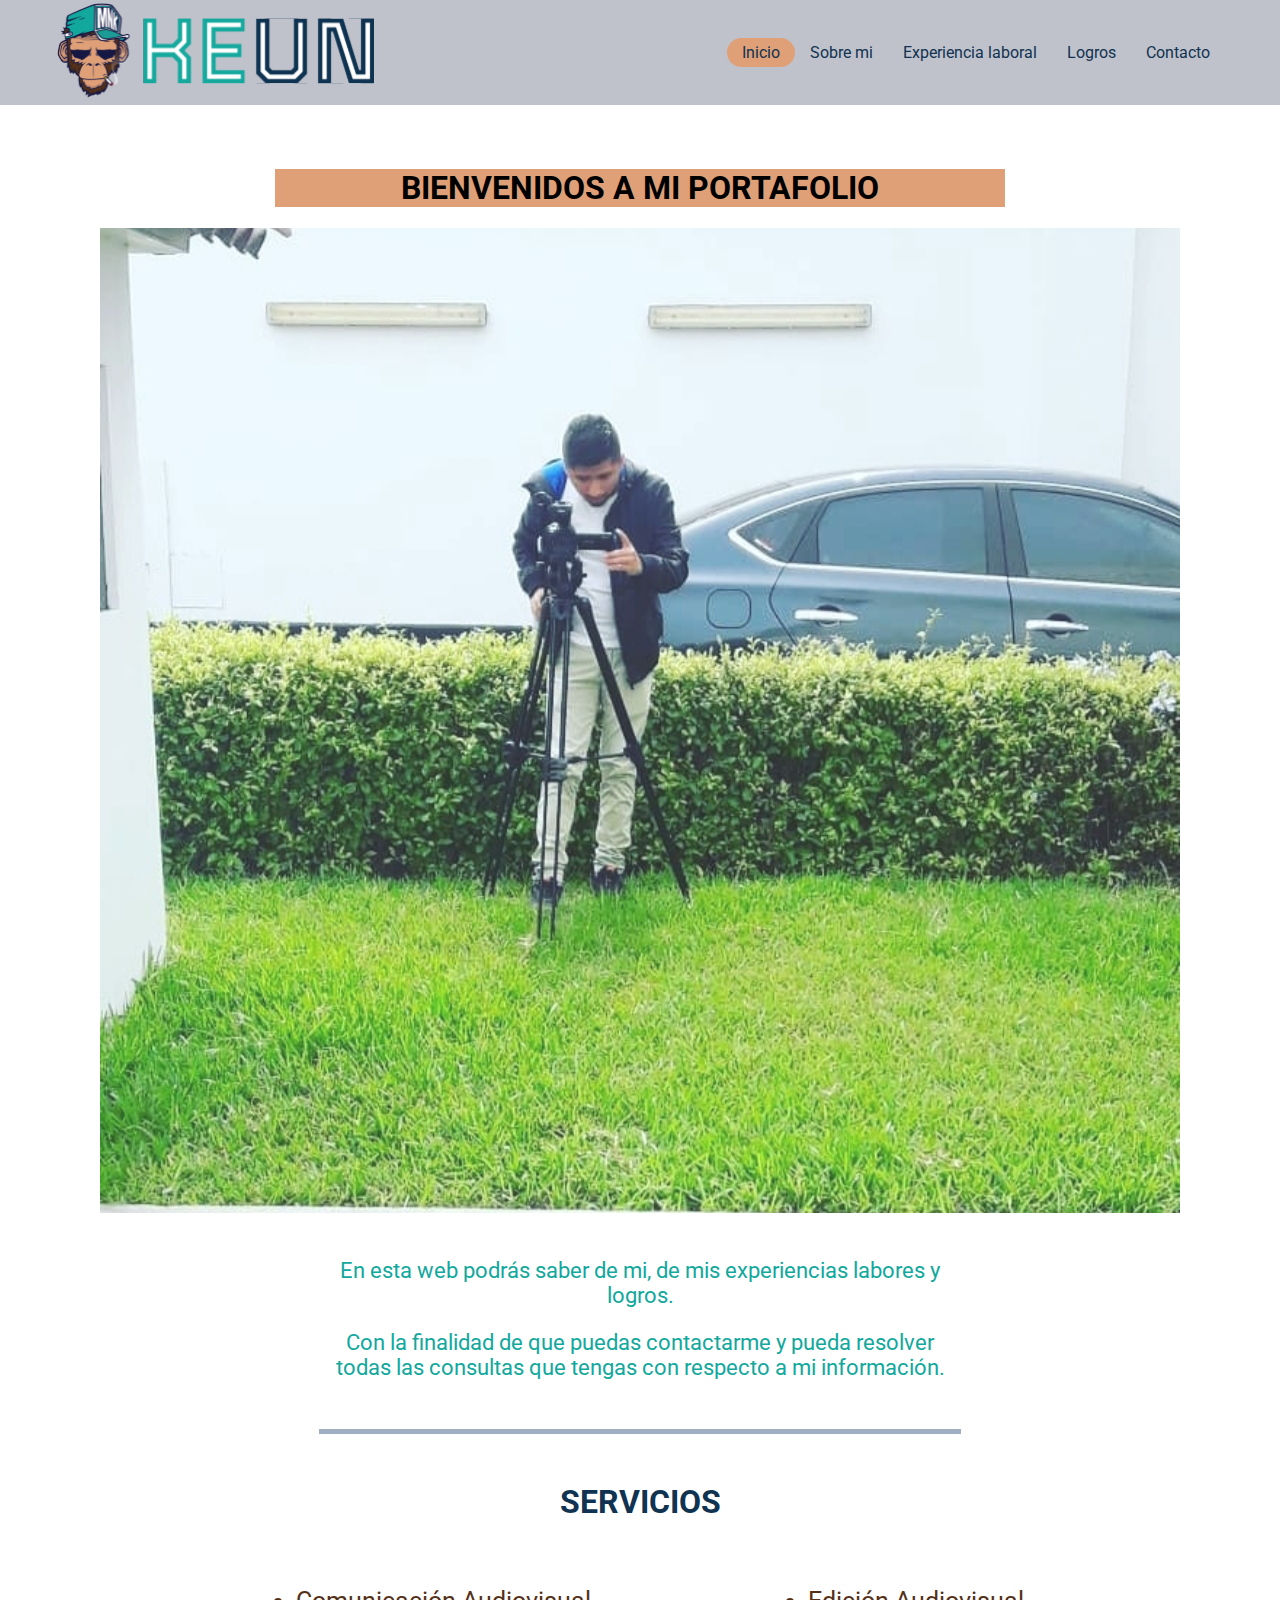
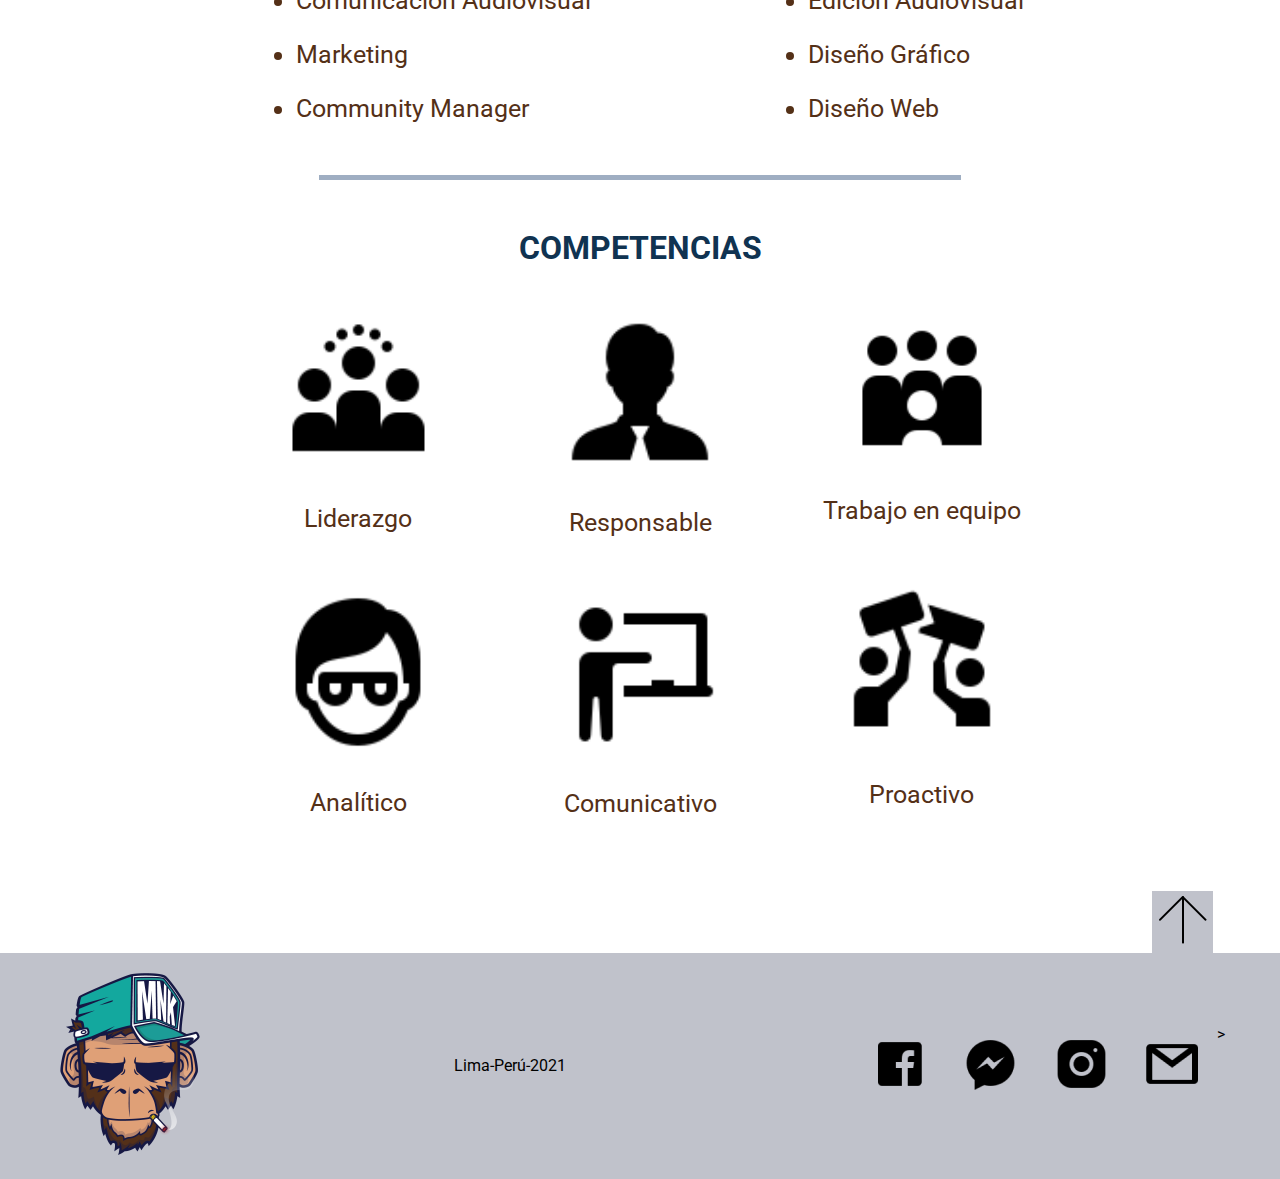
==== index.html @ 4e8a759c "Add files via upload" ====
<!DOCTYPE html>
<html lang="es">
	<head>
		<meta charset="utf-8">
		<meta name="viewport" content="width=device-width, initial-scale=1.0">
		<title>Portafolio Web - Kevin Usnayo</title>
		<link rel="stylesheet" href="css/style.css">
		<link rel="preconnect" href="https://fonts.googleapis.com">
		<link rel="preconnect" href="https://fonts.gstatic.com" crossorigin>
		<link href="https://fonts.googleapis.com/css2?family=Roboto:wght@300;500;700&display=swap" rel="stylesheet">
	</head>



	<body>
		<header class="ku-header">
			<div class="ku-header__img">
				<a href="index.html" name="cabecera">
					<img src="images/logo_keun.svg" alt="Keun">
				</a>
				<nav>
					<ul class="ku-header__nav">
						<LI><a href="index.html" class="ku-navlist activo">Inicio</a></LI>
						<li><a href="sobre_mi.html" class="ku-navlist">Sobre mi</a></li>
						<li><a href="experiencia_laboral.html" class="ku-navlist">Experiencia laboral</a></li>
						<li><a href="logros.html" class="ku-navlist">Logros</a></li>
						<li><a href="contacto.html" class="ku-navlist">Contacto</a></li>
					</ul>
				</nav>
			</div>
		</header>
		
	<main>

			<div class="ku-bienvenido">
				<h1 class="ku-bienvenido__titulo">BIENVENIDOS A MI PORTAFOLIO</h1>
			</div>
			<section class="ku-imageninicial">
				<img src="images/asd1.jpg" alt="kevin">
			</section>

</br>	

			<section class="textinicio">
				<p>En esta web podrás saber de mi, de mis experiencias labores y logros.</p>
				<p>Con la finalidad de que puedas contactarme y pueda resolver todas las consultas que tengas con respecto a mi información.</p>
			</section>
		</br>
			<hr size="5px" color= "#9FAEC2" />
		</br>

			<h1 class="ku-serviciostitulo">SERVICIOS</h1>

</br>

			<div class="ku-servicios__bloque">
				<div class="servibloque__uno">
					<nav>
						<ul>
							<li><p>Comunicación Audiovisual</p></li>
							<li><p>Marketing</p></li>
							<li><p>Community Manager</p></li>
						</ul>
					</nav>
				</div>

				<div class="servibloque__dos">
					<nav>
						<ul>
							<li><p>Edición Audiovisual</p></li>
							<li><p>Diseño Gráfico</p></li>
							<li><p>Diseño Web</p></li>
						</ul>
					</nav>
				</div>
			</div>
		</br>
			<hr size="5px" color= "#9FAEC2" />
		</br>

			<h1 class="ku-competenciastitulo">COMPETENCIAS</h1>

		</br>

			<section class="ku-competencias__bloque">
				<div class="competenbloque__uno">
					<img src="images/liderazgo.svg" alt="Liderazgo">
					<p>Liderazgo</p>
						</br>
					<img src="images/analitico.svg" alt="Analítico">
					<p>Analítico</p>
						</br>
				</div>

				<div class="competenbloque__dos">
					<img src="images/responsable.svg" alt="Responsable">
					<p>Responsable</p>
						</br>
					<img src="images/comunicativo.svg" alt="Comunicativo">
					<p>Comunicativo</p>
						</br>
				</div>

				<div class="competenbloque__tres">
					<img src="images/trabajoequipo.svg" alt="Trabajo en equipo">
					<p>Trabajo en equipo</p>
						</br>
					<img src="images/proactivo.svg" alt="Proactivo">
					<p>Proactivo</p>
						</br>
				</div>
			</section>

		</br>

			<div class="ku-flechaarriba">
				<a href="#cabecera">
				<img src="images/flecha.png" alt="flecha arriba">
				</a>
			</div>

	</main>

	</body>







	<footer class="ku-footer">
		<div class="ku-footer__container">
			<a href="index.html">
			<img src="images/mono.png" alt="Keun" width="150px">
			</a>
			<p class="ku-footerlugar">Lima-Perú-2021</p>
			<nav>
					<ul class="ku-container__rrss">
						<Li><a href="https://www.facebook.com" target="_blank" class="ku-rrss"><img src="images/facebook.png" alt="Facebook"></a></LI>
						<li><a href="https://www.facebook.com/messages/new" target="_blank" class="ku-rrss"><img src="images/messenger.png" alt="Messenger"></a></li>
						<li><a href="https://https://www.instagram.com/" target="_blank" class="ku-rrss"><img src="images/instagram.png" alt="Instagram"></a></li>
						<li><a href="https://www.gmail.com" target="_blank" class="ku-rrss"><img src="images/gmail.png" alt="Gmail"></a></li>>
					</ul>
				</nav>
		</div>

	</footer>


</html>
---- css/style.css ----
:root{
	--primario: #C0C2CB;
	--secundario: #3D3E3E;
	--primariooscuro: #543017;
	--secundarioclaro: #DFA077;
	--neutral: #103351;
	--coloruno: #11A89D;
}

body{
	margin: 0;
	font-family: Roboto; sans-serif;
}


hr{
	align-items: center;
	width: 50%
}




/* Header */

.ku-header{
	background-color: var(--primario);
}

	.ku-header__img{
		max-width: 1170px;
		margin-left: auto;
		margin-right:auto;
		display: flex;
		justify-content: space-between;
		align-items: center;
	}

			.ku-header__nav{
				list-style: none;
				display: flex;
				color: 
			}
					.ku-navlist{
						color: var(--neutral);
						display: block;
						padding: 5px 15px;
						text-decoration: none;
						border-radius: 30px;
						transition: background-color: 300ms;
					}

						.ku-navlist:hover{
							background-color: #ffff;
						}

.activo{
background-color: var(--secundarioclaro);
}

/*__________________*/





/* Footer */

.ku-footer{
	background-color: var(--primario);
}

	.ku-footer__container{
		display: flex;
		max-width: 1170px;
		justify-content: space-between;
		align-items: center;
		margin-left: auto;
		margin-right: auto;
		padding-top: 1%;
		padding-bottom: 1%
	}

		.ku-container__lugar{
			justify-content: center;
		}

		.ku-container__rrss{
			list-style: none;
			display: flex;
			width: 50%;
		}

			.ku-rrss{
				text-decoration: none;
				display: block;
				padding: 5px 15px;
			}

.ku-flechaarriba{
	padding:5px;
	background-color: #000000;
	background-color: var(--primario);
	display: flex;
	width: 4%;
	justify-content: center;
	margin-left: 90%;
}

/*__________________*/





/* Página Index */



.ku-bienvenido{
	text-align: center; 
	margin-top: 5%;
	background-color: #DFA077;
	width: 57%;
	max-width: 57%;
	align-items: center;
	justify-content: center;
	margin-left: auto;
	margin-right: auto;

}

.ku-imageninicial{
	opacity: 85%;
	text-align: center;
}

.textinicio{
	align-items: center;
	text-align: center;
	width: 50%;
	margin-left: auto;
	margin-right: auto;
	color: var(--coloruno);
	font-size: 22px;
}






		/* Servicios */

		.ku-serviciostitulo{
			text-align: center;
			color: var(--neutral);
		}

		.ku-servicios__bloque{
			display: flex;
			align-items: center;
			justify-content: center;
		}

			.servibloque__uno{
				width: 40%;
				color: #543017;
				font-size: 25px;
			}

			.servibloque__dos{
				color: #543017;
				font-size: 25px;
			}


		/*__________________*/


		/* Competencias */

		.ku-competenciastitulo{
			text-align: center;
			color: var(--neutral);
		}

		.ku-competencias__bloque{
			display: flex;
			align-items: center;
			justify-content: center;
		}

		.competenbloque__uno{
			width: 22%;
			text-align: center;
			color: #543017;
			font-size: 25px;
		}

		.competenbloque__dos{
			width: 22%;
			text-align: center;
			color: #543017;
			font-size: 25px;
		}

		.competenbloque__tres{
			text-align: center;
			width: 22%;
			color: #543017;
			font-size: 25px;
		}



		/*__________________*/



/*__________________*/






/* Página Sobre Mi */




.ku-sobremi__titulo{
	text-align: center; 
	margin-top: 5%;
	background-color: #DFA077;
	width: 57%;
	max-width: 57%;
	align-items: center;
	justify-content: center;
	margin-left: auto;
	margin-right: auto;

}

.ku-bannerpersonal{
	opacity: 85%;
	text-align: center;
}





.ku-informacion__titulo{
	text-align: left;
	margin-left: 25%
}

.ku-informacion__bloque{
	display: flex;
	align-items: center; 
	margin-left: auto;
	margin-right: auto;
	justify-content: center;
	width: 50%;
}
		.informacion__texto{
			padding-right: 5%;
			text-align: center;
		}

		.informacion__img{
			max-width: 90%;
			margin-right: 80%;
		}


.ku-hobbies__titulo{
	text-align: right;
	margin-right: 25%
}

.ku-hobbies__bloque{
	display: flex;
	align-items: center; 
	margin-left: auto;
	margin-right: auto;
	justify-content: center;
	width: 50%
}

		.hobbies__texto{
			padding-left: 8%;
			text-align: center;
		}

		.hobbies__img{
			max-width: 120%;
			
		}

.ku-habilidades__titulo{
	text-align: left;
	margin-left: 25%
}

.ku-habilidades__bloque{
	display: flex;
	align-items: center; 
	margin-left: auto;
	margin-right: auto;
	justify-content: center;
	text-align: center;
	width: 50%;
}
		.habilidades__texto{
			text-align: center;
		}

		.habilidades__img{
			width: 70%;
		}


.ku-visionmeta{
	display: flex;
	align-items: center;
	margin-left: auto;
	margin-right: auto;
	justify-content: center;
	text-align: center;
	width: 50%;
}

		.visionmeta__vision{
			text-align: center;
			padding-right:2%; 
		}

		.visionmeta__meta{
			text-align: center;
			padding-left: 2%;
		}


.ku-programas__titulo{
	text-align: center;
	font-size: 24px;
	margin-bottom: 3%;
}

		.bloqprogram__uno{
			display: flex;
			justify-content: center;
			align-items: center;
			text-align: center;
			margin-left: 5%;
			margin-right: 5%;
		}

		.bloqprogram__dos{
			display: flex;
			justify-content: center;
			align-items: center;
			text-align: center;
			margin-left: 5%;
			margin-right: 5%;
		}


.ku-cv__titulo{
	text-align: center;
}

		.cv__container{
			display: flex;
			text-align: center;
			justify-content: center;
		}

		.cv_texto{
			font-size: %;
		}

		.cv_link{
			background-color: var(--primario);
			text-decoration: none;
		}

/*__________________*/








/* Página Experiencia laboral */



.ku-sobremi__titulo{
	text-align: center; 
	margin-top: 5%;
	background-color: #DFA077;
	width: 57%;
	max-width: 57%;
	align-items: center;
	justify-content: center;
	margin-left: auto;
	margin-right: auto;

}

.ku-bannerpersonal{
	opacity: 85%;
	text-align: center;
}



.ku-explaboral__titulo{
	text-align: left;
	margin-left: 25%
}


.ku-expactual__bloque{
	display: flex;
	align-items: center; 
	margin-left: auto;
	margin-right: auto;
	justify-content: center;
	width: 50%;
	text-align: center;
}
		.expactual__texto{
			padding-left: 5%;
			text-align: center;
		}

		.expactual__img{
		}

.ku-expcarrera__titulo{
	text-align: left;
	margin-left: 25%
}

	.ku-expcarrera__bloque{
		display: flex;
		align-items: center; 
		margin-left: auto;
		margin-right: auto;
		justify-content: center;
		width: 50%;
		text-align: center;

	}
			.expcarrerabloque__uno{
			padding-right: 5%;
			}

			.expcarrerabloque__dos{
			padding-left: 5%;
			}

	.ku-expcarrera__bloqueop{
		display: flex;
		align-items: center;
		margin-right: auto;
		margin-left: auto;
		justify-content: center;
		width: 30%;	
		text-align: center;
	}




.ku-comienzo__titulo{
	text-align: left;
	margin-left: 25%
}

	.ku-comienzo__bloque{
		display: flex;
		align-items: center; 
		margin-left: auto;
		margin-right: auto;
		justify-content: center;
		width: 50%;
		text-align: center;
	}

		.comienzobloque__uno{
		padding-right: 5%;
		}

		.comienzobloque__dos{
		padding-left: 5%;
		}


.ku-comienzoopc__bloque{
	display: flex;
	align-items: center; 
	margin-left: auto;
	margin-right: auto;
	justify-content: center;
	width: 50%;
	text-align: center;
}
	
	.comienzoopc_uno{
		padding-right: 15%;
	}

	.comienzoopc_dos{
		padding-left: 15%;
	}



/*__________________*/




/* Página logros */


.ku-logros__titulo{
	text-align: center; 
	margin-top: 5%;
	background-color: #DFA077;
	width: 57%;
	max-width: 57%;
	align-items: center;
	justify-content: center;
	margin-left: auto;
	margin-right: auto;

}

.ku-bannerlogros{
	opacity: 85%;
	text-align: center;
}




.ku-evento{
	display: box;
	width: 50%;
	align-items: center;
	justify-content: center;
	text-align: center;
	margin-left: auto;
	margin-right: auto;
}

	.evento__titulo{
		margin-bottom: 2%;
		margin-top: 5%;
	}




.ku-manejo{
	display: box;
	width: 50%;
	align-items: center;
	justify-content: center;
	text-align: center;
	margin-left: auto;
	margin-right: auto;
}

	.manejo__titulo{
		margin-bottom: 2%;
		margin-top: 5%;
	}



.ku-apoyo{
	display: box;
	width: 50%;
	align-items: center;
	justify-content: center;
	text-align: center;
	margin-left: auto;
	margin-right: auto;
}

	.apoyo__titulo{
		margin-bottom: 2%;
		margin-top: 5%;
	}


.ku-ig{
	display: box;
	width: 50%;
	align-items: center;
	justify-content: center;
	text-align: center;
	margin-left: auto;
	margin-right: auto;
}

	.ig__titulo{
		margin-bottom: 2%;
		margin-top: 5%;
	}

		.ku-fotosig{
			display: flex;
			margin-right: auto;
			margin-left: auto;
			text-align: center;
			width: 50%;
			justify-content: center;
			align-items: center;
		}
				






/*__________________*/













/*__________________*/
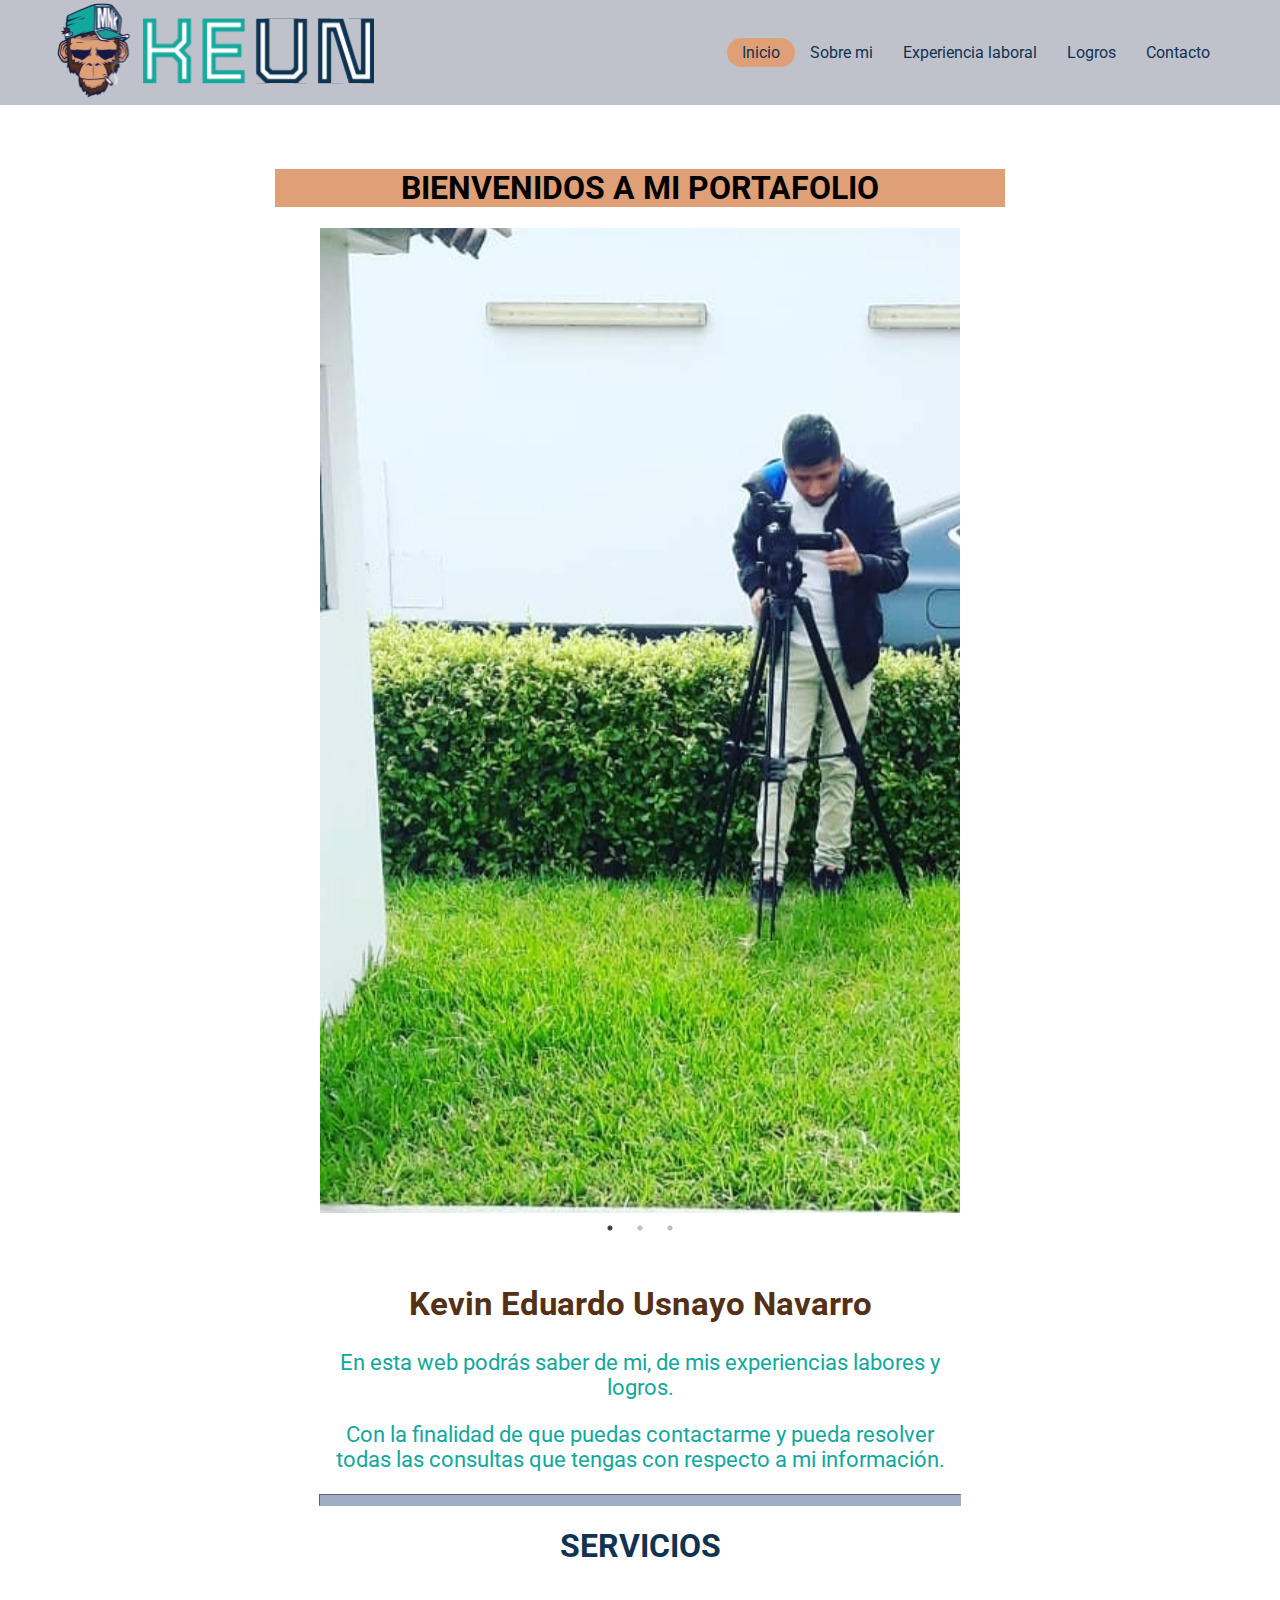
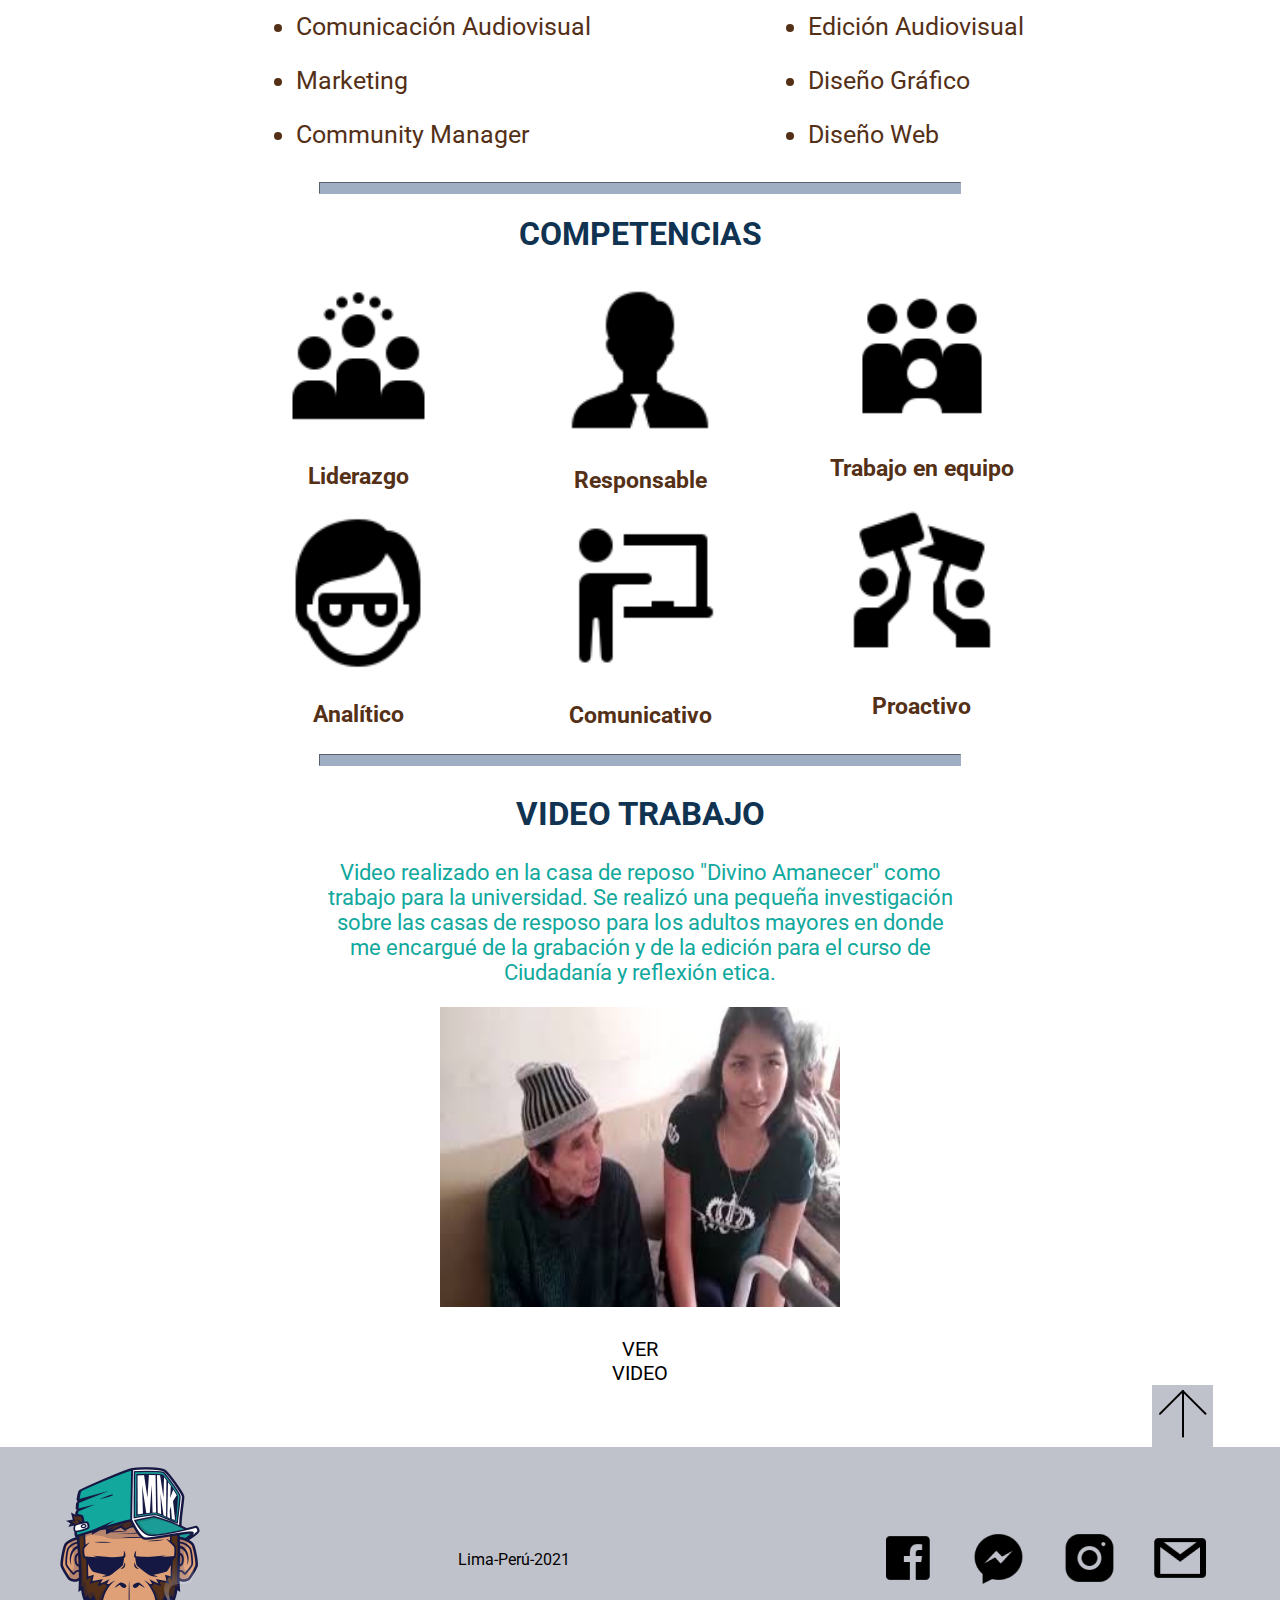
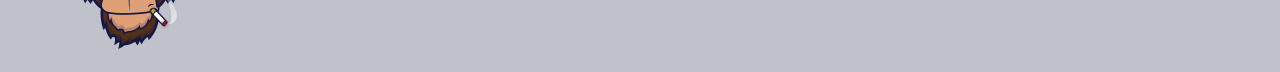
==== commit c1428792: "Add files via upload" ====
--- a/index.html
+++ b/index.html
@@ -8,11 +8,17 @@
 		<link rel="preconnect" href="https://fonts.googleapis.com">
 		<link rel="preconnect" href="https://fonts.gstatic.com" crossorigin>
 		<link href="https://fonts.googleapis.com/css2?family=Roboto:wght@300;500;700&display=swap" rel="stylesheet">
+		<link rel="stylesheet" href="css/slick.css">
+		<link rel="stylesheet" href="css/slick-theme.css">
+		<link rel="stylesheet" href="https://cdn.jsdelivr.net/npm/@fancyapps/ui/dist/fancybox.css"/>
 	</head>
 
 
 
 	<body>
+
+
+
 		<header class="ku-header">
 			<div class="ku-header__img">
 				<a href="index.html" name="cabecera">
@@ -32,26 +38,49 @@
 		
 	<main>
 
+
+
+
+
+
+
 			<div class="ku-bienvenido">
 				<h1 class="ku-bienvenido__titulo">BIENVENIDOS A MI PORTAFOLIO</h1>
 			</div>
-			<section class="ku-imageninicial">
-				<img src="images/asd1.jpg" alt="kevin">
-			</section>
-
-</br>	
-
-			<section class="textinicio">
+
+
+		<div class="slideshow">
+		  <div class="imagen1">
+		  	<img src="images/asd1.jpg" alt="Kevin1">
+		  </div>
+		  <div class="imagen1">
+		  	<img src="images/asd2.png" alt="Kevin2">
+		  </div>
+		  <div class="imagen1">
+		  	<img src="images/asd3.png" alt="Kevin3">
+		  </div>
+		</div>
+
+
+
+
+
+			<section class="ku-textinicio">
+				<h2 class="ku-textinicio__nombre">Kevin Eduardo Usnayo Navarro</h2>
 				<p>En esta web podrás saber de mi, de mis experiencias labores y logros.</p>
 				<p>Con la finalidad de que puedas contactarme y pueda resolver todas las consultas que tengas con respecto a mi información.</p>
 			</section>
-		</br>
-			<hr size="5px" color= "#9FAEC2" />
-		</br>
+
+
+
+			<hr>
+
+
+
 
 			<h1 class="ku-serviciostitulo">SERVICIOS</h1>
 
-</br>
+
 
 			<div class="ku-servicios__bloque">
 				<div class="servibloque__uno">
@@ -64,6 +93,9 @@
 					</nav>
 				</div>
 
+
+
+
 				<div class="servibloque__dos">
 					<nav>
 						<ul>
@@ -74,44 +106,70 @@
 					</nav>
 				</div>
 			</div>
-		</br>
-			<hr size="5px" color= "#9FAEC2" />
-		</br>
+
+
+
+			<hr>
+
+
+
 
 			<h1 class="ku-competenciastitulo">COMPETENCIAS</h1>
 
-		</br>
+
+
 
 			<section class="ku-competencias__bloque">
 				<div class="competenbloque__uno">
-					<img src="images/liderazgo.svg" alt="Liderazgo">
-					<p>Liderazgo</p>
-						</br>
-					<img src="images/analitico.svg" alt="Analítico">
-					<p>Analítico</p>
-						</br>
+					<div>
+						<img src="images/liderazgo.svg" alt="Liderazgo">
+						<h2>Liderazgo</h2>						
+					</div>
+					<div>
+						<img src="images/analitico.svg" alt="Analítico">
+						<h2>Analítico</h2>						
+					</div>
 				</div>
 
 				<div class="competenbloque__dos">
+					<div>
 					<img src="images/responsable.svg" alt="Responsable">
-					<p>Responsable</p>
-						</br>
+					<h2>Responsable</h2>						
+					</div>
+					<div>
 					<img src="images/comunicativo.svg" alt="Comunicativo">
-					<p>Comunicativo</p>
-						</br>
+					<h2>Comunicativo</h2>						
+					</div>
 				</div>
 
 				<div class="competenbloque__tres">
+					<div>
 					<img src="images/trabajoequipo.svg" alt="Trabajo en equipo">
-					<p>Trabajo en equipo</p>
-						</br>
+					<h2>Trabajo en equipo</h2>						
+					</div>
+					<div>
 					<img src="images/proactivo.svg" alt="Proactivo">
-					<p>Proactivo</p>
-						</br>
-				</div>
-			</section>
-
-		</br>
+					<h2>Proactivo</h2>						
+					</div>
+				</div>
+			</section>
+
+
+			<hr>
+
+
+			<section class="ku-trabajovideo">
+				<h2 class="ku-trabajovideo__titulo">VIDEO TRABAJO</h2>
+				<p class="ku-trabajovideo__texto">Video realizado en la casa de reposo "Divino Amanecer" como trabajo para la universidad. Se realizó una pequeña investigación sobre las casas de resposo para los adultos mayores en donde me encargué de la grabación y de la edición para el curso de Ciudadanía y reflexión etica. </p>
+				<a data-fancybox="video-gallery" data-src="https://www.https://www.youtube.com/watch?v=9wawEcgharg">
+  				<img src="images/divino.jpg" alt="Divino Amanecer" width="400" height="300" />
+				</a>
+
+			</section>
+			<section class="ku-vervideo">
+				<a data-fancybox="video-gallery" data-src="https://www.https://www.youtube.com/watch?v=9wawEcgharg">VER VIDEO</a>
+			</section>
+
 
 			<div class="ku-flechaarriba">
 				<a href="#cabecera">
@@ -129,24 +187,27 @@
 
 
 
-	<footer class="ku-footer">
-		<div class="ku-footer__container">
-			<a href="index.html">
-			<img src="images/mono.png" alt="Keun" width="150px">
-			</a>
-			<p class="ku-footerlugar">Lima-Perú-2021</p>
-			<nav>
-					<ul class="ku-container__rrss">
+<footer class="ku-footer">
+	<div class="ku-footer__container">
+		<a href="index.html">
+		<img src="images/mono.png" alt="Keun" width="150">
+		</a>
+		<p class="ku-footerlugar">Lima-Perú-2021</p>
+		<nav>
+				<ul class="ku-container__rrss">
 						<Li><a href="https://www.facebook.com" target="_blank" class="ku-rrss"><img src="images/facebook.png" alt="Facebook"></a></LI>
 						<li><a href="https://www.facebook.com/messages/new" target="_blank" class="ku-rrss"><img src="images/messenger.png" alt="Messenger"></a></li>
 						<li><a href="https://https://www.instagram.com/" target="_blank" class="ku-rrss"><img src="images/instagram.png" alt="Instagram"></a></li>
-						<li><a href="https://www.gmail.com" target="_blank" class="ku-rrss"><img src="images/gmail.png" alt="Gmail"></a></li>>
+						<li><a href="https://www.gmail.com" target="_blank" class="ku-rrss"><img src="images/gmail.png" alt="Gmail"></a></li>
 					</ul>
-				</nav>
-		</div>
-
-	</footer>
-
+		</nav>
+	</div>
+</footer>
+
+		<script src="js/jquery-3.6.0.min.js"></script>
+		<script src="js/slick.min.js"></script>
+		<script src="js/app.js"></script>
+		<script src="https://cdn.jsdelivr.net/npm/@fancyapps/ui/dist/fancybox.umd.js"></script>
 
 </html>
 
--- a/css/style.css
+++ b/css/style.css
@@ -1,22 +1,19 @@
-:root{
-	--primario: #C0C2CB;
-	--secundario: #3D3E3E;
-	--primariooscuro: #543017;
-	--secundarioclaro: #DFA077;
-	--neutral: #103351;
-	--coloruno: #11A89D;
-}
+
 
 body{
 	margin: 0;
-	font-family: Roboto; sans-serif;
+	font-family: "Roboto";
 }
 
 
 hr{
 	align-items: center;
-	width: 50%
-}
+	width: 50%;
+	height: 10px;
+	background-color: #9FAEC2;
+	border-color: #9FAEC2;
+}
+
 
 
 
@@ -24,7 +21,7 @@
 /* Header */
 
 .ku-header{
-	background-color: var(--primario);
+	background-color: #C0C2CB;
 }
 
 	.ku-header__img{
@@ -39,15 +36,14 @@
 			.ku-header__nav{
 				list-style: none;
 				display: flex;
-				color: 
 			}
 					.ku-navlist{
-						color: var(--neutral);
+						color: #103351;
 						display: block;
 						padding: 5px 15px;
 						text-decoration: none;
 						border-radius: 30px;
-						transition: background-color: 300ms;
+						transition: 300ms;
 					}
 
 						.ku-navlist:hover{
@@ -55,7 +51,7 @@
 						}
 
 .activo{
-background-color: var(--secundarioclaro);
+background-color: #DFA077;
 }
 
 /*__________________*/
@@ -67,7 +63,7 @@
 /* Footer */
 
 .ku-footer{
-	background-color: var(--primario);
+	background-color: #C0C2CB;
 }
 
 	.ku-footer__container{
@@ -100,7 +96,7 @@
 .ku-flechaarriba{
 	padding:5px;
 	background-color: #000000;
-	background-color: var(--primario);
+	background-color: #C0C2CB;
 	display: flex;
 	width: 4%;
 	justify-content: center;
@@ -135,16 +131,48 @@
 	text-align: center;
 }
 
-.textinicio{
-	align-items: center;
-	text-align: center;
-	width: 50%;
-	margin-left: auto;
-	margin-right: auto;
-	color: var(--coloruno);
+.slideshow{
+	position: relative;
+	margin-left: auto;
+	margin-right: auto;
+	max-width: 50%;
+}
+		
+	.slick-prev{
+		left: 50px;
+		z-index: 100;
+	}
+
+	.slick-next{
+		right: 50px;
+		z-index: 100;
+	}
+
+
+	.imagen1{
+		text-align: center;
+		align-items: center;
+		margin-left: auto;
+		margin-right: auto;
+		align-items: center;
+		justify-content: center;
+		width: 50%;
+	}
+
+.ku-textinicio{
+	padding-top: 1%;
+	align-items: center;
+	text-align: center;
+	width: 50%;
+	margin-left: auto;
+	margin-right: auto;
+	color: #11A89D;
 	font-size: 22px;
 }
 
+.ku-textinicio__nombre{
+	color: #543017;
+}
 
 
 
@@ -154,7 +182,7 @@
 
 		.ku-serviciostitulo{
 			text-align: center;
-			color: var(--neutral);
+			color: #103351;
 		}
 
 		.ku-servicios__bloque{
@@ -182,37 +210,63 @@
 
 		.ku-competenciastitulo{
 			text-align: center;
-			color: var(--neutral);
+			color: #103351;
 		}
 
 		.ku-competencias__bloque{
 			display: flex;
 			align-items: center;
 			justify-content: center;
+			text-align: center;
 		}
 
 		.competenbloque__uno{
 			width: 22%;
 			text-align: center;
 			color: #543017;
-			font-size: 25px;
+			font-size: 15px;
 		}
 
 		.competenbloque__dos{
 			width: 22%;
 			text-align: center;
 			color: #543017;
-			font-size: 25px;
+			font-size: 15px;
 		}
 
 		.competenbloque__tres{
 			text-align: center;
 			width: 22%;
 			color: #543017;
-			font-size: 25px;
-		}
-
-
+			font-size: 15px;
+		}
+
+.ku-trabajovideo{
+	margin-left: auto;
+	margin-right: auto;
+	text-align: center;
+	width: 50%;
+}
+	.ku-trabajovideo__titulo{
+		color: #103351;
+		font-size: 33px;
+	}
+
+	.ku-trabajovideo__texto{
+		color: #11A89D;
+		font-size: 22px;
+	}
+	.ku-vervideo{
+		margin-top: 2%;
+		text-align: center;
+		margin-left: auto;
+		margin-right: auto;
+		font-size: 20px;
+		width: 6%;
+		justify-content: center;
+		align-items: center;
+		background-position: center bottom;
+	}
 
 		/*__________________*/
 
@@ -253,8 +307,9 @@
 
 
 .ku-informacion__titulo{
-	text-align: left;
-	margin-left: 25%
+	text-align: center;
+	margin-left: 0%;
+	color: #103351;
 }
 
 .ku-informacion__bloque{
@@ -264,10 +319,13 @@
 	margin-right: auto;
 	justify-content: center;
 	width: 50%;
+	margin-top: 3%;
+	margin-bottom: 3%;
 }
 		.informacion__texto{
 			padding-right: 5%;
 			text-align: center;
+			color: #11A89D;
 		}
 
 		.informacion__img{
@@ -277,8 +335,9 @@
 
 
 .ku-hobbies__titulo{
-	text-align: right;
-	margin-right: 25%
+	text-align: center;
+	margin-right: 0%;
+	color: #103351;
 }
 
 .ku-hobbies__bloque{
@@ -287,12 +346,15 @@
 	margin-left: auto;
 	margin-right: auto;
 	justify-content: center;
-	width: 50%
+	width: 50%;
+	margin-top: 3%;
+	margin-bottom: 3%;
 }
 
 		.hobbies__texto{
 			padding-left: 8%;
 			text-align: center;
+			color: #11A89D;
 		}
 
 		.hobbies__img{
@@ -301,8 +363,9 @@
 		}
 
 .ku-habilidades__titulo{
-	text-align: left;
-	margin-left: 25%
+	text-align: center;
+	margin-left: 0%;
+	color: #103351;
 }
 
 .ku-habilidades__bloque{
@@ -313,9 +376,12 @@
 	justify-content: center;
 	text-align: center;
 	width: 50%;
+	margin-top: 3%;
+	margin-bottom: 3%;
 }
 		.habilidades__texto{
 			text-align: center;
+			color: #11A89D;
 		}
 
 		.habilidades__img{
@@ -331,62 +397,78 @@
 	justify-content: center;
 	text-align: center;
 	width: 50%;
-}
-
-		.visionmeta__vision{
-			text-align: center;
-			padding-right:2%; 
-		}
-
-		.visionmeta__meta{
+	margin-bottom: 2%;
+	margin-top: 2%;
+}
+
+		.ku-visionmeta__vision{
+			text-align: center;
+			padding-right:2%;
+			color: #11A89D; 
+		}
+			.ku-visionmeta__suenostitulo{
+				color: #103351;
+			}
+
+		.ku-visionmeta__meta{
 			text-align: center;
 			padding-left: 2%;
-		}
+			color: #11A89D;
+		}
+			.ku-visionmeta__metatitulo{
+				color: #103351;
+			}
 
 
 .ku-programas__titulo{
 	text-align: center;
 	font-size: 24px;
-	margin-bottom: 3%;
-}
-
-		.bloqprogram__uno{
+	margin-bottom: 2%;
+	color: #103351;
+}
+
+.ku-programas__container{
+	margin-bottom: 2%;
+}
+
+		.ku-bloqprogram__uno{
 			display: flex;
 			justify-content: center;
 			align-items: center;
 			text-align: center;
-			margin-left: 5%;
-			margin-right: 5%;
-		}
-
-		.bloqprogram__dos{
+		}
+
+		.ku-bloqprogram__dos{
 			display: flex;
 			justify-content: center;
 			align-items: center;
 			text-align: center;
-			margin-left: 5%;
-			margin-right: 5%;
-		}
+			margin-top: 2%;
+		}
+
+			.ku-bloqprogram__img{
+				margin-left: 3%;
+				margin-right: 3%;
+			}
 
 
 .ku-cv__titulo{
 	text-align: center;
+	color: #103351;
 }
 
 		.cv__container{
-			display: flex;
+
 			text-align: center;
 			justify-content: center;
-		}
-
-		.cv_texto{
-			font-size: %;
+			align-items: center;
 		}
 
 		.cv_link{
-			background-color: var(--primario);
+			background-color: #C0C2CB;
 			text-decoration: none;
-		}
+			color: #3D3E3E;
+			font-size: 30px;		}
 
 /*__________________*/
 
@@ -421,9 +503,11 @@
 
 
 
-.ku-explaboral__titulo{
+.ku-expactual__titulo{
 	text-align: left;
-	margin-left: 25%
+	margin-left: 25%;
+	color: #103351;
+	margin-top: 3%;
 }
 
 
@@ -435,10 +519,12 @@
 	justify-content: center;
 	width: 50%;
 	text-align: center;
+	margin-bottom: 3%;
 }
 		.expactual__texto{
 			padding-left: 5%;
 			text-align: center;
+			color: #11A89D;
 		}
 
 		.expactual__img{
@@ -446,7 +532,9 @@
 
 .ku-expcarrera__titulo{
 	text-align: left;
-	margin-left: 25%
+	margin-left: 25%;
+		color: #103351;
+		margin-top: 3%;
 }
 
 	.ku-expcarrera__bloque{
@@ -457,15 +545,20 @@
 		justify-content: center;
 		width: 50%;
 		text-align: center;
-
-	}
-			.expcarrerabloque__uno{
+		margin-bottom: 3%;
+
+	}
+			.ku-expcarrerabloque__uno{
 			padding-right: 5%;
 			}
 
-			.expcarrerabloque__dos{
+			.ku-expcarrerabloque__dos{
 			padding-left: 5%;
 			}
+
+				.ku-expcarrera__texto{
+					color: #11A89D;
+				}
 
 	.ku-expcarrera__bloqueop{
 		display: flex;
@@ -475,6 +568,7 @@
 		justify-content: center;
 		width: 30%;	
 		text-align: center;
+		margin-top: 2%;
 	}
 
 
@@ -482,7 +576,9 @@
 
 .ku-comienzo__titulo{
 	text-align: left;
-	margin-left: 25%
+	margin-left: 25%;
+		color: #103351;
+		margin-top: 3%;
 }
 
 	.ku-comienzo__bloque{
@@ -493,6 +589,7 @@
 		justify-content: center;
 		width: 50%;
 		text-align: center;
+		margin-bottom: 3%;
 	}
 
 		.comienzobloque__uno{
@@ -512,6 +609,7 @@
 	justify-content: center;
 	width: 50%;
 	text-align: center;
+	margin-top: 2%;
 }
 	
 	.comienzoopc_uno{
@@ -531,6 +629,9 @@
 
 /* Página logros */
 
+.ku-logros__textos{
+	color: #11A89D;
+}
 
 .ku-logros__titulo{
 	text-align: center; 
@@ -554,7 +655,7 @@
 
 
 .ku-evento{
-	display: box;
+	display: flex;
 	width: 50%;
 	align-items: center;
 	justify-content: center;
@@ -566,13 +667,15 @@
 	.evento__titulo{
 		margin-bottom: 2%;
 		margin-top: 5%;
+		color: #103351;
+		font-size: 30px;
 	}
 
 
 
 
 .ku-manejo{
-	display: box;
+	display: flex;
 	width: 50%;
 	align-items: center;
 	justify-content: center;
@@ -583,52 +686,86 @@
 
 	.manejo__titulo{
 		margin-bottom: 2%;
-		margin-top: 5%;
+		margin-top: 2%;
+		color: #103351;
+		font-size: 30px;
 	}
 
 
 
 .ku-apoyo{
-	display: box;
-	width: 50%;
-	align-items: center;
-	justify-content: center;
-	text-align: center;
-	margin-left: auto;
-	margin-right: auto;
-}
-
-	.apoyo__titulo{
+	display: flex;
+	width: 50%;
+	align-items: center;
+	justify-content: center;
+	text-align: center;
+	margin-left: auto;
+	margin-right: auto;
+}
+
+	.ku-apoyo__titulo{
 		margin-bottom: 2%;
-		margin-top: 5%;
+		margin-top: 2%;
+		color: #103351;
+		font-size: 30px;
 	}
 
 
 .ku-ig{
-	display: box;
-	width: 50%;
-	align-items: center;
-	justify-content: center;
-	text-align: center;
-	margin-left: auto;
-	margin-right: auto;
-}
-
-	.ig__titulo{
+	display: flex;
+	width: 50%;
+	align-items: center;
+	justify-content: center;
+	text-align: center;
+	margin-left: auto;
+	margin-right: auto;
+}
+
+	.ku-ig__titulo{
 		margin-bottom: 2%;
-		margin-top: 5%;
-	}
-
-		.ku-fotosig{
-			display: flex;
-			margin-right: auto;
-			margin-left: auto;
-			text-align: center;
-			width: 50%;
-			justify-content: center;
-			align-items: center;
-		}
-				
+		margin-top: 2%;
+		color: #103351;
+		font-size: 30px;
+	}
+
+
+.ku-fotosig__container{
+	display: flex;
+	width: 50%;
+	height: 50%;
+	padding: 1% 2%;
+	box-sizing: border-box;
+	margin-left: auto;
+	margin-right: auto;
+	transition: 300ms;
+
+
+}
+
+.ku-fotosig__elemento{
+	flex: 1;
+	overflow: hidden;
+	margin: 8px;
+	transition: 300ms;
+}
+
+.ku-fotosig__elemento img{
+	width: 100%;
+	height: 100%;
+	object-fit: cover;
+
+}
+
+.ku-fotosig__elemento:hover{
+	flex: 50%;
+}
+
+.ku-fotosig__elemento:hover img{
+	width: 100%;
+	height: 100%;
+}
+
+
 
 
 
@@ -639,14 +776,95 @@
 
 
 
-
-
-
-
-
-
-
-
+form{
+	width: 550px;
+	margin: auto;
+
+	padding: 10px 40px;
+	box-sizing: border-box;
+	margin-top: 20px;
+	border-radius: 7px;
+}
+
+.ku-formcontacto{
+	color: #103351;
+	text-align: center;
+	margin: 0;
+	font-size: 30px;
+	margin-bottom: 20px;
+	margin-top: 6%;
+}
+
+input, textarea{
+	width: 100%;
+	margin-top:0.5px;
+	margin-bottom: 10px;
+	padding: 7px;
+	box-sizing: border-box;
+	font-size: 17px;
+	
+}
+
+textarea{
+	margin-left: 0px;
+	margin-top: 0.5px;
+	min-height: 100px;
+	max-height: 200px;
+	max-width: 100%;
+}
+
+.boton{
+	align-items: center;
+	background: #31384A;
+	color: #fff;
+	padding: 20px;
+}
+
+.boton:hover {
+	cursor: pointer;
+}
+
+
+.ku-titulocontacto__contacto{
+	color: #103351;
+	font-size: 30px;
+	text-align: center;
+	margin-top: 2%;
+}
+
+.ku-datoscontacto{
+	text-align: center;
+	color:  #DFA077;
+
+}
+
+.ku-datoscontacto p{
+		color: #11A89D;
+
+}
+
+
+.ku-redescontacto{
+	display: flex;
+	margin-left: auto;
+	margin-right: auto;
+	justify-content: center;
+}
+
+.ku-redescontacto__redes{
+	align-items: center;
+	justify-content: center;
+	text-align: center;
+	margin-left: 2%;
+	margin-right: 2%;
+}
+
+.ku-titulocontacto__redes{
+	margin-top: 4%;
+	color: #103351;
+	font-size: 30px;
+	text-align: center;
+}
 
 
 /*__________________*/